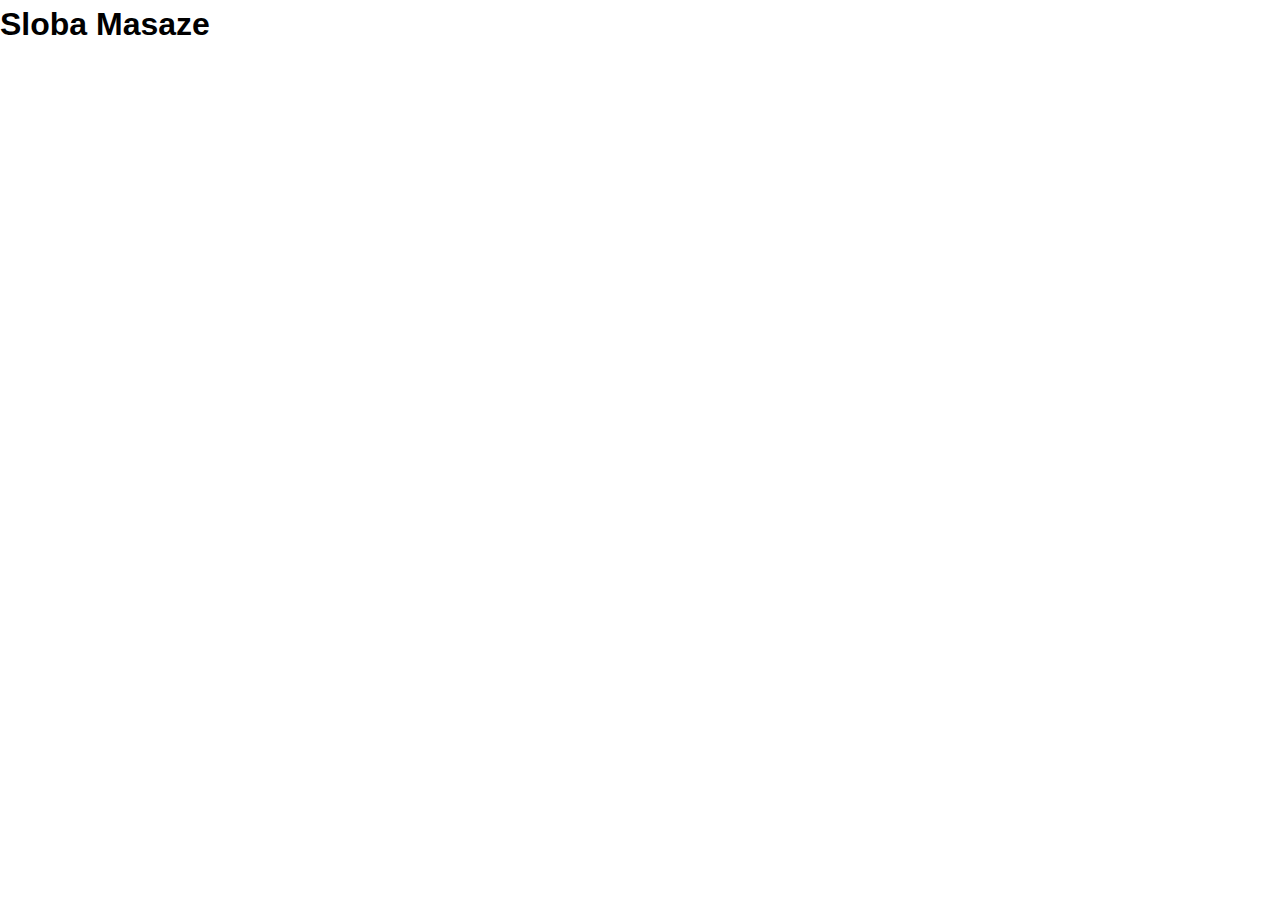
==== index.html @ 8c221df3 "First commit" ====
<!DOCTYPE html>
<html lang="en">
<head>
    <meta charset="UTF-8">
    <meta http-equiv="X-UA-Compatible" content="IE=edge">
    <meta name="viewport" content="width=device-width, initial-scale=1.0">
    <title>Sloba Masaze</title>
    <!-- CSS -->
    <link rel="stylesheet" href="style.css">
    <link href='https://unpkg.com/boxicons@2.1.4/css/boxicons.min.css' rel='stylesheet'>
</head>
<body>
    <h1>Sloba Masaze</h1>
</body>
</html>
---- style.css ----
/* Bootstrab Icons */
@import url("https://cdn.jsdelivr.net/npm/bootstrap-icons@1.11.2/font/bootstrap-icons.min.css");
/*
1. Use a more-intuitive box-sizing model.
*/
*, *::before, *::after {
  box-sizing: border-box;
  }
  /*
  2. Remove default margin
  */
  * {
    margin: 0;
    padding: 0;
    box-sizing: border-box;
    transition: .3s;
    font-family: sans-serif;
  }
  /*
    Typographic tweaks!
    3. Add accessible line-height
    4. Improve text rendering
  */
  body {
    line-height: 1.5;
    -webkit-font-smoothing: antialiased;
  }
  /*
  5. Improve media defaults
  */
  img, picture, video, canvas, svg {
    display: block;
    max-width: 100%;
  }
  /*
  6. Remove built-in form typography styles
  */
  input, button, textarea, select {
    font: inherit;
  }
  /*
  7. Avoid text overflows
  */
  p, h1, h2, h3, h4, h5, h6 {
    overflow-wrap: break-word;
  }
  /*
  8. Create a root stacking context
  */
  #root, #__next {
    isolation: isolate;
  }
  :root{
    --main: #33d9b2;
    --header: #2e2e2e;
    --text: #4e4e4e;
    --label: #6e6e6e;
    --border: #8f8f8f;
    --bg-light: #ddd;
    --space-big: 32px;
    --space-mid: 24px;
    --space-sm: 12px;
    --font-big: 16px;
    --font-mid: 14px;
    --font-sm: 12px;
}
  .attribution { 
    font-size: 16px; 
    text-align: center;
    padding: 24px;
    background: #2e2e2e;
    color: white;
   }
  .attribution a { 
    color: hsl(228, 45%, 44%);
   }
p{
  font-size: 16px;
}
/* Extra large devices (large desktops, 1200px and up) */
@media (width < 1200px) {}

/* Large devices (desktops, 992px and up) */
@media (width < 992px) {}

/* Medium devices (tablets, 768px and up) */
@media (width < 768px) {}

/* Small devices (landscape phones, 576px and up) */
@media (width < 576px) {}
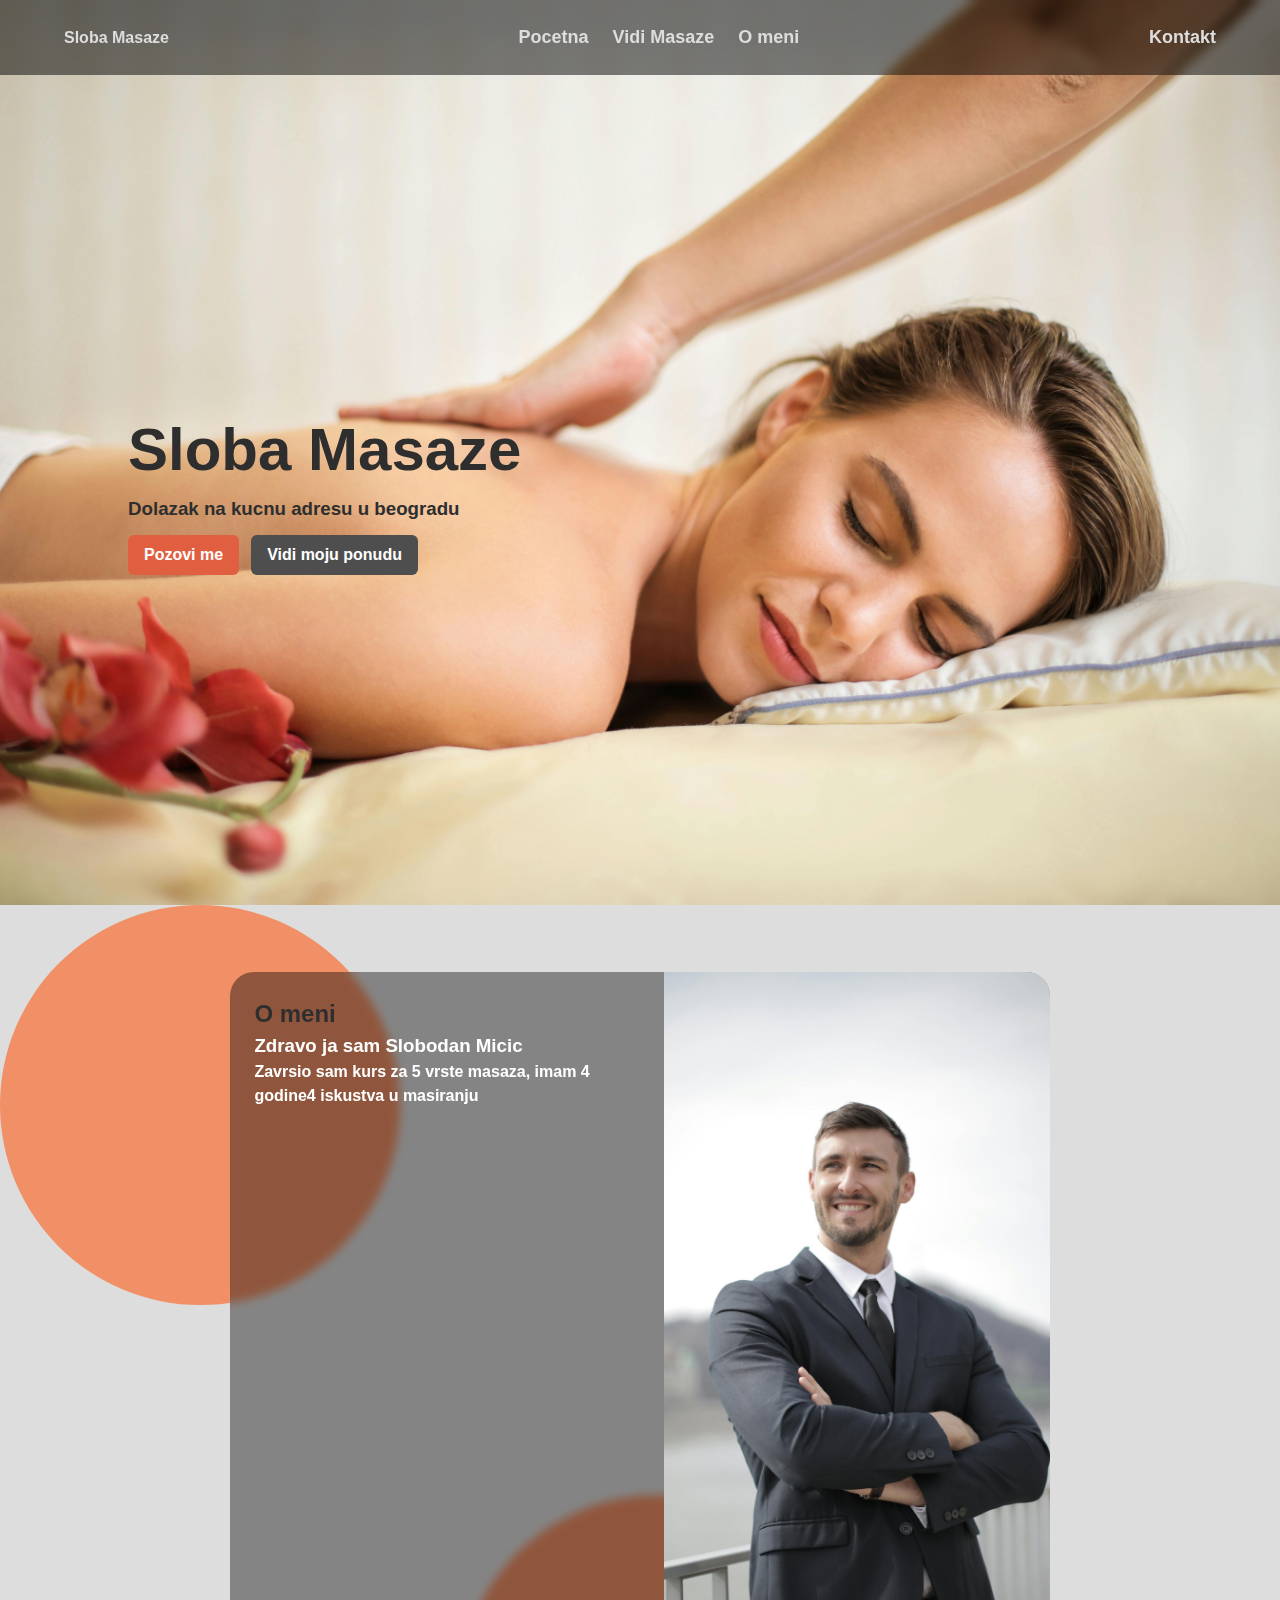
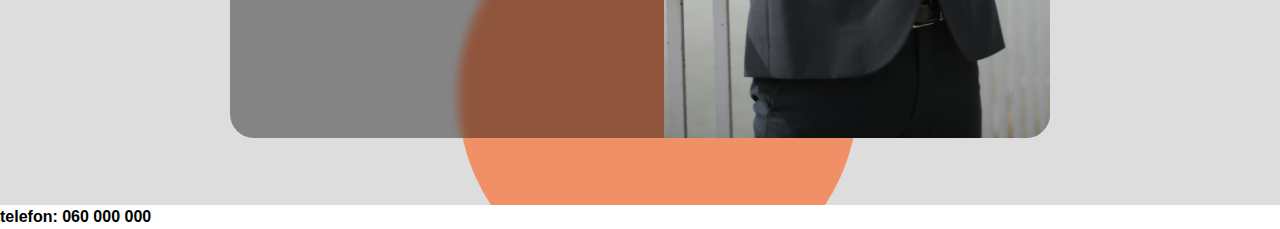
==== commit 8957da99: "m" ====
--- a/index.html
+++ b/index.html
@@ -7,9 +7,44 @@
     <title>Sloba Masaze</title>
     <!-- CSS -->
     <link rel="stylesheet" href="style.css">
-    <link href='https://unpkg.com/boxicons@2.1.4/css/boxicons.min.css' rel='stylesheet'>
-</head>
-<body>
-    <h1>Sloba Masaze</h1>
+    <link rel="stylesheet" href="https://cdnjs.cloudflare.com/ajax/libs/font-awesome/5.15.3/css/all.min.css">
+    <link rel="stylesheet" href="https://cdnjs.cloudflare.com/ajax/libs/font-awesome/6.6.0/css/all.min.css" integrity="sha512-Kc323vGBEqzTmouAECnVceyQqyqdsSiqLQISBL29aUW4U/M7pSPA/gEUZQqv1cwx4OnYxTxve5UMg5GT6L4JJg==" crossorigin="anonymous" referrerpolicy="no-referrer" /><b>
+    </head>
+        <header class="header">
+        <nav class="nav">
+            <div class="nav-left">Sloba Masaze</div>
+            <div class="nav-center">
+                <a href="index.html" class="link"><i class="fa-solid fa-house"></i> Pocetna</a>
+                <a href="masaze.html" class="link">Vidi Masaze</a>
+                <a href="#about" class="link">O meni</a>
+            </div>
+            <div class="nav-right">
+                <a href="#footer" class="link">Kontakt</a>
+            </div>
+        </nav>
+        <div class="hero">
+            <h1 class="heading">Sloba Masaze</h1>
+            <h3 class="sub-header">Dolazak na kucnu adresu u beogradu</h3>
+            <div class="hero-btn-cont">
+                <a href="#footer" class="btn btn-color">Pozovi me</a>
+                <a href="#footer" class="btn">Vidi moju ponudu</a>
+            </div>
+        </div>
+    </header>
+    <main class="main">
+        <section id="about" class="section about">
+            <div class="about-card">
+                <div class="about-card-left">
+                    <h2 class="sub-header">O meni</h2>
+                    <h3 class="label">Zdravo ja sam Slobodan Micic</h3>
+                    <p class="text">Zavrsio sam kurs za 5 vrste masaza, imam 4 godine4 iskustva u masiranju </p>
+                </div>
+                <div class="about-card-right"></div>
+            </div>
+        </section>
+    </main>
+    <footer id="footer" class="footer">
+        <p>telefon: 060 000 000</p>
+    </footer>
 </body>
 </html>--- a/style.css
+++ b/style.css
@@ -15,6 +15,7 @@
     box-sizing: border-box;
     transition: .3s;
     font-family: sans-serif;
+    scroll-behavior: smooth;
   }
   /*
     Typographic tweaks!
@@ -51,7 +52,9 @@
     isolation: isolate;
   }
   :root{
-    --main: #33d9b2;
+    --main: #e15f41;
+    --main: #e15f41;
+    --main-02: hsla(11, 73%, 57%, .2);
     --header: #2e2e2e;
     --text: #4e4e4e;
     --label: #6e6e6e;
@@ -77,14 +80,182 @@
 p{
   font-size: 16px;
 }
+.link{
+  text-decoration: none;
+  color: var(--bg-light);
+  font-size: var(--font-big);
+  font-size: 18px;
+}
+.btn{
+  border: none;
+  outline-color: transparent;
+  width: max-content;
+  background: var(--text);
+  padding: 8px 16px;
+  border-radius: 6px;
+  text-decoration: none;
+  color: #fff;
+}
+.btn-color{
+  background: #e15f41;
+}
+.header{
+  min-height: 100vh;
+  background-image: url(images/bg.jpg);
+  background-size: cover;
+  background-repeat: no-repeat;
+  background-position: center center;
+}
+.section{
+  min-height: 100vh;
+  padding: var(--space-mid) 10vw;
+}
+.nav{
+  display: flex;
+  align-items: center;
+  justify-content: space-between;
+  padding: var(--space-mid) 5vw;
+  background: hsla(0, 0%, 0%, 0.5);
+  backdrop-filter: blur(5px);
+  color: var(--bg-light) !important;
+}
+.nav-center{
+  display: flex;
+  gap: var(--space-mid);
+}
+.hero{
+  display: flex;
+  flex-direction: column;
+  justify-content: center;
+  min-height: calc(100vh - 70px);
+  padding: var(--space-mid) 10vw;
+}
+.heading{
+  font-size: 60px;
+  color: var(--header);
+}
+.sub-header{
+  color: var(--header);
+}
+.hero-btn-cont{
+  display: flex;
+  gap: var(--space-sm);
+  margin-top: 12px;
+}
+.about{
+  background: var(--bg-light);
+  display: grid;
+  place-items: center;
+  position: relative;
+  overflow: hidden;
+}
+.about::before{
+  content: '';
+  position: absolute;
+  width: 400px;
+  height: 400px;
+  border-radius: 50%;
+  background: #f19066;
+  top: 0;
+  left: 0;
+}
+.about::after{
+  content: '';
+  position: absolute;
+  width: 400px;
+  height: 400px;
+  border-radius: 50%;
+  background: #f19066;
+  bottom: -10%;
+  right: 33%;
+}
+.about-card{
+  background: hsla(0, 0%, 0%, 0.4);
+  backdrop-filter: blur(5px);
+  width: 80%;
+  height: 90%;
+  border-radius: 24px;
+  display: flex;
+  flex: 1;
+  overflow: hidden;
+  z-index: 10;
+  color: #fff;
+  /* border-top: 2px solid #ffffff9b;
+  border-left: 2px solid #ffffff9b; */
+}
+.about-card-left{
+  padding: var(--space-mid);
+  flex: 1;
+}
+.about-card-right{
+  flex: 1;
+  background-image: url(images/profile.jpg);
+  background-size: cover;
+  background-repeat: no-repeat;
+  background-position: center center;
+}
+.masaze-header{
+  min-height: 100vh;
+}
+.hero-masaze{
+  padding: var(--space-mid) 10vw;
+  background: var(--bg-light);
+  min-height: calc(100vh - 70px);
+}
+.masaze-cont{
+  display: grid;
+  grid-template-columns: repeat(3, 1fr);
+  gap: var(--space-mid);
+}
+.masaza-card{
+  background: #fff;
+  border-radius: 20px;
+  overflow: hidden;
+}
+.m-card-body{
+padding: var(--space-mid);
+
+}
 /* Extra large devices (large desktops, 1200px and up) */
 @media (width < 1200px) {}
 
 /* Large devices (desktops, 992px and up) */
-@media (width < 992px) {}
+@media (width < 992px) {
+  .link{
+    font-size: 16px;
+  }
+  .masaze-cont{
+    grid-template-columns: repeat(2, 1fr);
+  }
+}
 
 /* Medium devices (tablets, 768px and up) */
-@media (width < 768px) {}
+@media (width < 768px) {
+  .masaze-cont{
+    grid-template-columns: 1fr;
+  }
+  .about::before{
+    width: 300px;
+    height: 300px;
+    background: #f19066;
+    top: 20%;
+    left: 0;
+  }
+  .about::after{
+    width: 400px;
+    height: 400px;
+    background: #f19066;
+    bottom: -100%;
+    right: 100%;
+  }
+  .about-card{
+    flex-direction: column-reverse;
+  }
+  .about-card-right{
+    min-height: 60vh;
+    background-position: end center;
+  }
+}
 
 /* Small devices (landscape phones, 576px and up) */
 @media (width < 576px) {}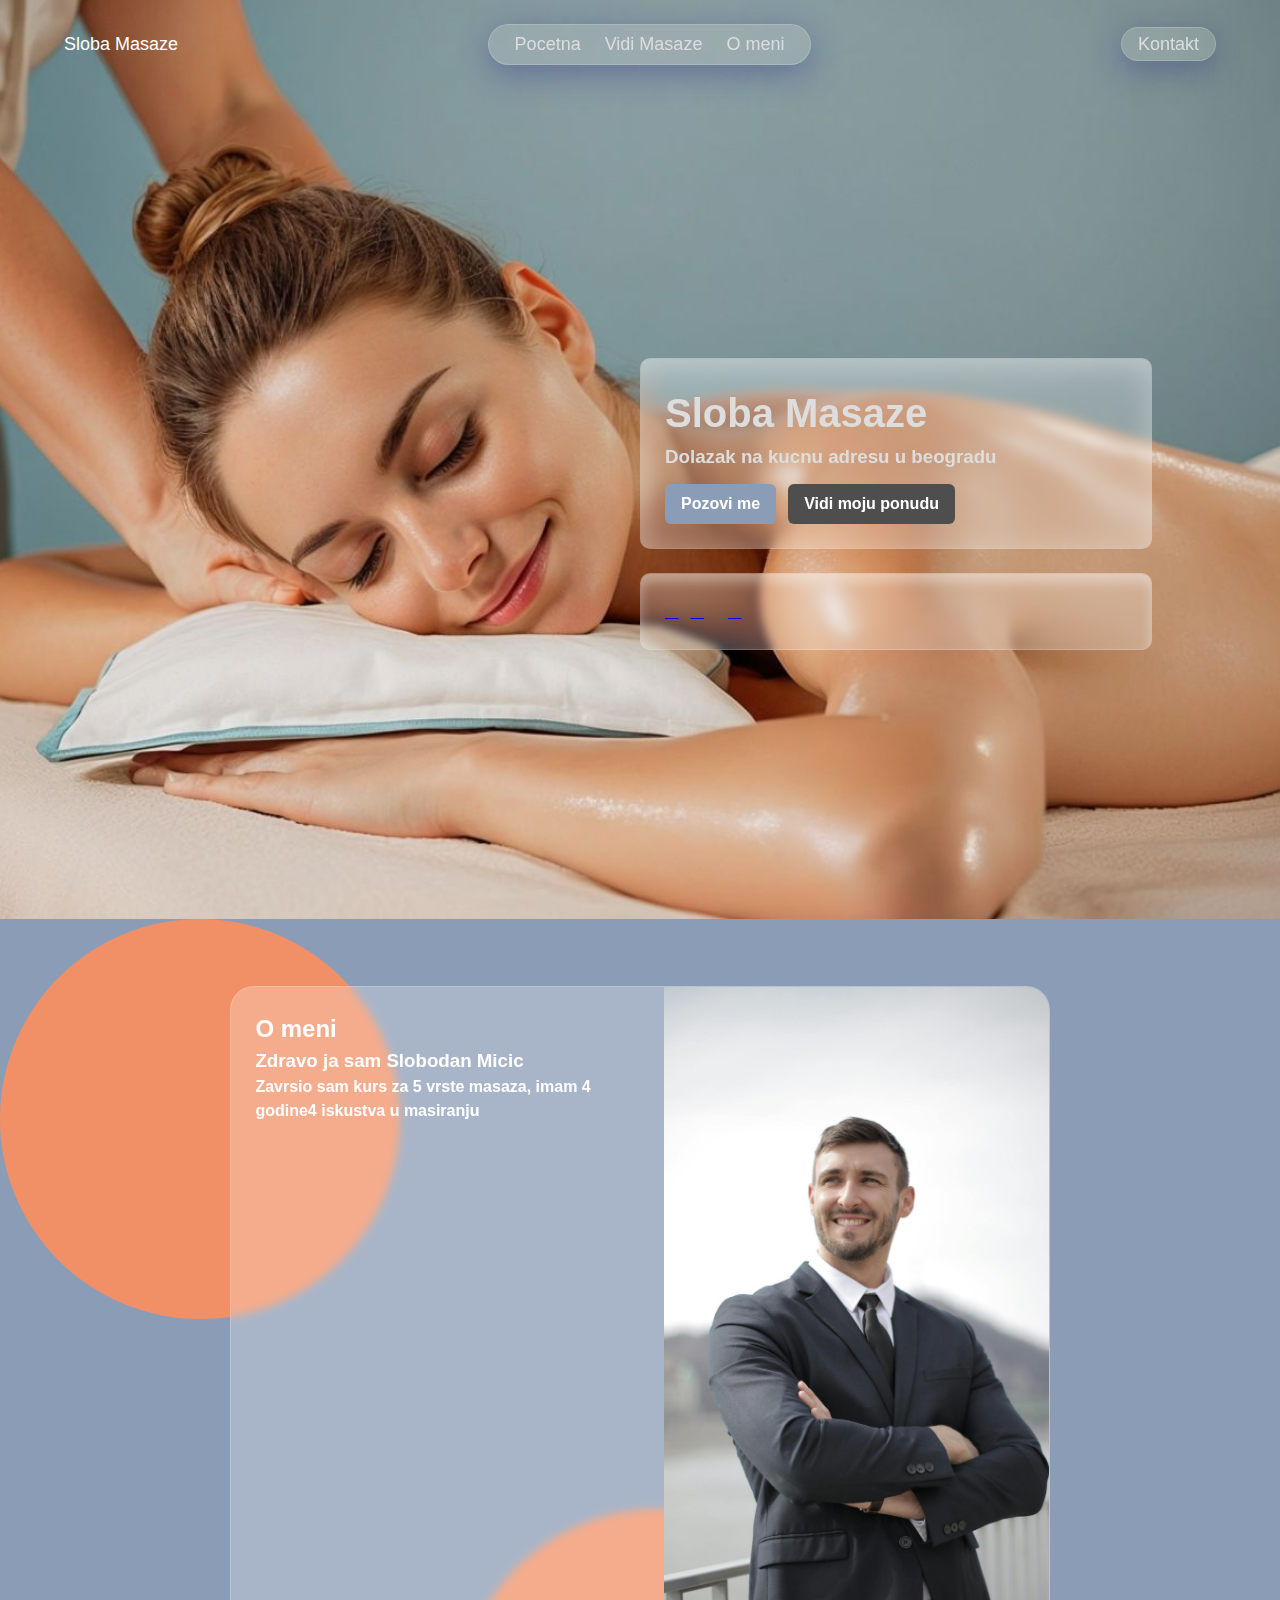
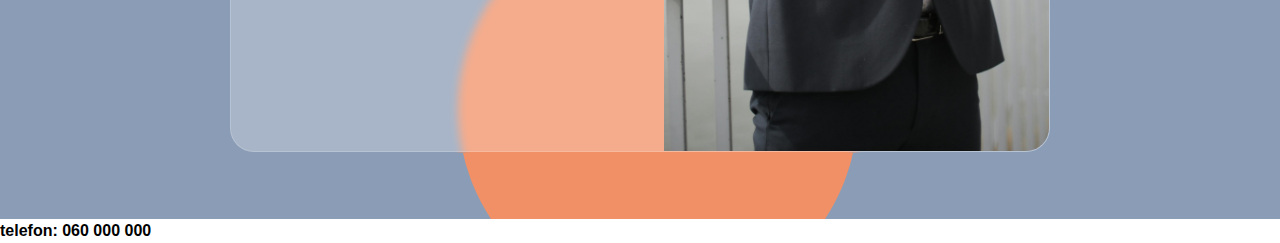
==== commit 4ef843a5: "Second commit" ====
--- a/index.html
+++ b/index.html
@@ -19,15 +19,24 @@
                 <a href="#about" class="link">O meni</a>
             </div>
             <div class="nav-right">
-                <a href="#footer" class="link">Kontakt</a>
+                <a href="#footer" class="link contact-link">Kontakt</a>
             </div>
         </nav>
         <div class="hero">
-            <h1 class="heading">Sloba Masaze</h1>
-            <h3 class="sub-header">Dolazak na kucnu adresu u beogradu</h3>
-            <div class="hero-btn-cont">
-                <a href="#footer" class="btn btn-color">Pozovi me</a>
-                <a href="#footer" class="btn">Vidi moju ponudu</a>
+            <div class="hero-cont">
+
+                <h1 class="heading">Sloba Masaze</h1>
+                <h3 class="sub-header">Dolazak na kucnu adresu u beogradu</h3>
+                <div class="hero-btn-cont">
+                    <a href="#footer" class="btn btn-color">Pozovi me</a>
+                    <a href="#footer" class="btn">Vidi moju ponudu</a>
+                </div>
+            </div>
+            <div class="social-cont">
+                <a href="#"><i class="fa-brands fa-facebook"></i></a>
+                <a href="#"><i class="fa-solid fa-envelope"></i></a>
+                <a href="#"><i class="fa-brands fa-square-instagram"></i></a>
+                <a href="#"><i class="fa-brands fa-linkedin"></i></a>
             </div>
         </div>
     </header>
--- a/style.css
+++ b/style.css
@@ -52,6 +52,12 @@
     isolation: isolate;
   }
   :root{
+    --main-2: #8b9db6;
+    --main-7: #b68b9d;
+    --main-3: #0f161a;
+    --main-4: #0f161a;
+    --main-5: #c2cbd5;
+    --main-6: #4d5770;
     --main: #e15f41;
     --main: #e15f41;
     --main-02: hsla(11, 73%, 57%, .2);
@@ -85,6 +91,7 @@
   color: var(--bg-light);
   font-size: var(--font-big);
   font-size: 18px;
+  font-weight: 400;
 }
 .btn{
   border: none;
@@ -97,11 +104,11 @@
   color: #fff;
 }
 .btn-color{
-  background: #e15f41;
+  background: var(--main-2);
 }
 .header{
   min-height: 100vh;
-  background-image: url(images/bg.jpg);
+  background-image: url(images/bg2.jpeg);
   background-size: cover;
   background-repeat: no-repeat;
   background-position: center center;
@@ -115,13 +122,34 @@
   align-items: center;
   justify-content: space-between;
   padding: var(--space-mid) 5vw;
-  background: hsla(0, 0%, 0%, 0.5);
+  /* background: hsla(0, 0%, 0%, 0.5);
   backdrop-filter: blur(5px);
-  color: var(--bg-light) !important;
+  color: var(--bg-light) !important; */
+}
+.nav-left{
+  color: #fff;
+  font-size: 18px;
+  font-weight: 400;
 }
 .nav-center{
   display: flex;
   gap: var(--space-mid);
+  background: rgba( 255, 255, 255, 0.15 );
+  box-shadow: 0 8px 32px 0 rgba( 31, 38, 135, 0.37 );
+  backdrop-filter: blur( 4px );
+  -webkit-backdrop-filter: blur( 4px );
+  padding: 6px 26px;
+  border-radius: 50px;
+  border: 1px solid rgba( 255, 255, 255, 0.18 );
+}
+.contact-link{
+  background: rgba( 255, 255, 255, 0.15 );
+box-shadow: 0 8px 32px 0 rgba( 31, 38, 135, 0.37 );
+backdrop-filter: blur( 4px );
+-webkit-backdrop-filter: blur( 4px );
+padding: 6px 16px;
+border-radius: 50px;
+border: 1px solid rgba( 255, 255, 255, 0.18 );
 }
 .hero{
   display: flex;
@@ -129,13 +157,43 @@
   justify-content: center;
   min-height: calc(100vh - 70px);
   padding: var(--space-mid) 10vw;
+  align-items: end;
+}
+.hero-cont{
+  background: rgba( 255, 255, 255, 0.25 );
+box-shadow: inset 0 8px 32px 0 rgba(255, 255, 255, 0.37);
+backdrop-filter: blur( 4px );
+-webkit-backdrop-filter: blur( 4px );
+border-radius: 10px;
+border: 1px solid rgba( 255, 255, 255, 0.18 );
+width: 50%;
+padding: var(--space-mid);
+color: var(--bg-light);
+margin-bottom: var(--space-mid);
+}
+.social-cont{
+  box-shadow: inset 0 8px 12px 0 rgba(255, 255, 255, 0.37);
+  padding: var(--space-mid);
+  background: rgba( 255, 255, 255, 0.25 );
+  /* box-shadow: 0 8px 32px 0 rgba( 31, 38, 135, 0.37 ); */
+  backdrop-filter: blur( 4px );
+  -webkit-backdrop-filter: blur( 4px );
+  border-radius: 10px;
+  border: 1px solid rgba( 255, 255, 255, 0.18 );
+  width: 50%;
+  display: flex;
+  gap: var(--space-sm);
+}
+.social-cont i{
+  color: var(--bg-light);
+  font-size: 18px;
 }
 .heading{
-  font-size: 60px;
-  color: var(--header);
+  font-size: 40px;
+  /* color: var(--header); */
 }
 .sub-header{
-  color: var(--header);
+  /* color: var(--header); */
 }
 .hero-btn-cont{
   display: flex;
@@ -143,7 +201,7 @@
   margin-top: 12px;
 }
 .about{
-  background: var(--bg-light);
+  background: var(--main-2);
   display: grid;
   place-items: center;
   position: relative;
@@ -172,6 +230,12 @@
 .about-card{
   background: hsla(0, 0%, 0%, 0.4);
   backdrop-filter: blur(5px);
+  background: rgba( 255, 255, 255, 0.25 );
+  /* box-shadow: 0 8px 32px 0 rgba( 31, 38, 135, 0.37 ); */
+  backdrop-filter: blur( 4px );
+  -webkit-backdrop-filter: blur( 4px );
+  border-radius: 10px;
+  border: 1px solid rgba( 255, 255, 255, 0.18 );
   width: 80%;
   height: 90%;
   border-radius: 24px;
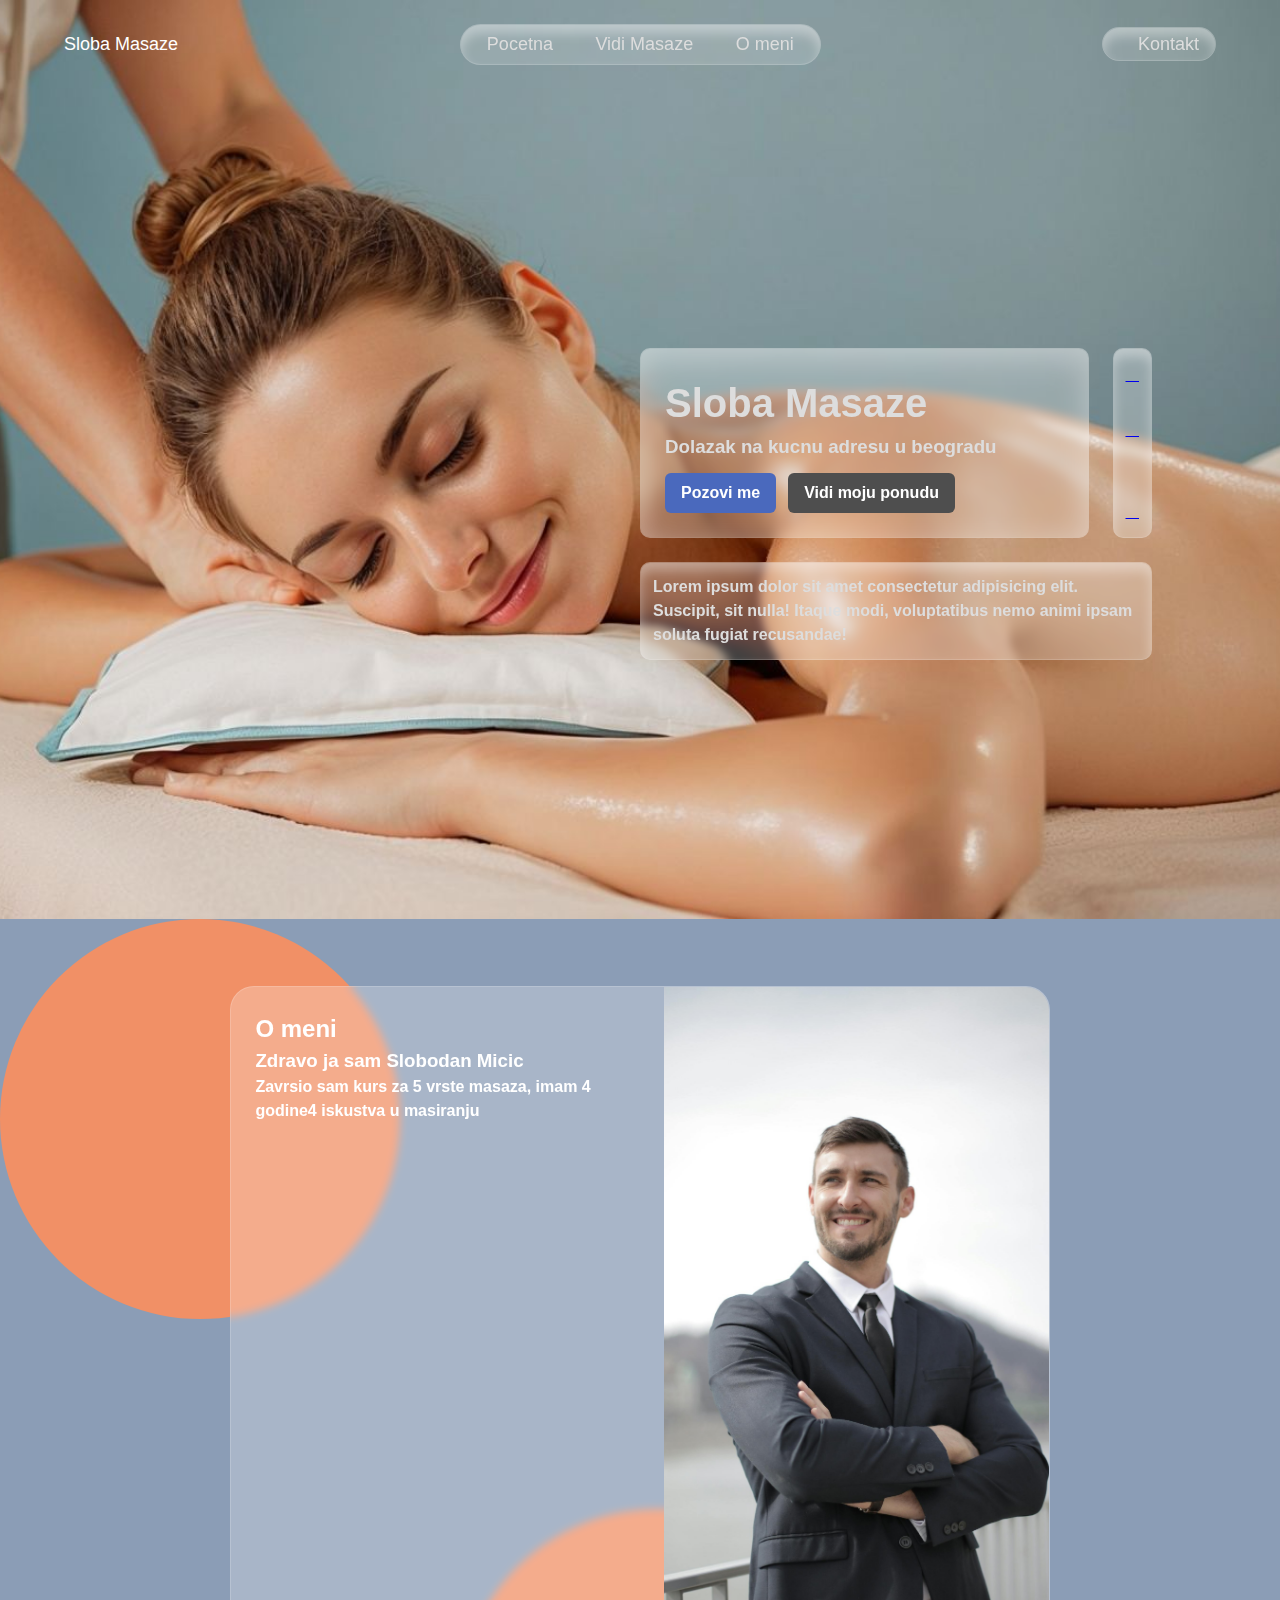
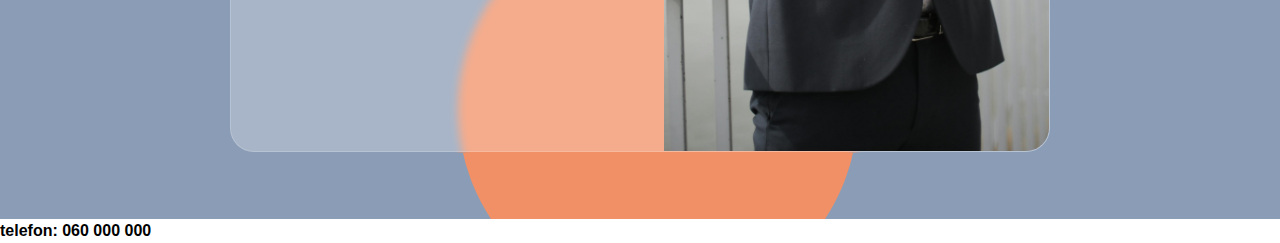
==== commit 522a2c98: "m" ====
--- a/index.html
+++ b/index.html
@@ -15,28 +15,35 @@
             <div class="nav-left">Sloba Masaze</div>
             <div class="nav-center">
                 <a href="index.html" class="link"><i class="fa-solid fa-house"></i> Pocetna</a>
-                <a href="masaze.html" class="link">Vidi Masaze</a>
-                <a href="#about" class="link">O meni</a>
+                <a href="masaze.html" class="link"><i class="fa-solid fa-list"></i> Vidi Masaze</a>
+                <a href="#about" class="link"><i class="fa-solid fa-address-card"></i> O meni</a>
             </div>
             <div class="nav-right">
-                <a href="#footer" class="link contact-link">Kontakt</a>
+                <a href="#footer" class="link contact-link"><i class="fa-solid fa-address-book"></i> Kontakt</a>
             </div>
         </nav>
         <div class="hero">
             <div class="hero-cont">
+                <div class="hero-flex">
+                    <div class="main-item">
 
-                <h1 class="heading">Sloba Masaze</h1>
-                <h3 class="sub-header">Dolazak na kucnu adresu u beogradu</h3>
-                <div class="hero-btn-cont">
-                    <a href="#footer" class="btn btn-color">Pozovi me</a>
-                    <a href="#footer" class="btn">Vidi moju ponudu</a>
+                        <h1 class="heading">Sloba Masaze</h1>
+                        <h3 class="sub-header">Dolazak na kucnu adresu u beogradu</h3>
+                        <div class="hero-btn-cont">
+                            <a href="#footer" class="btn btn-color">Pozovi me</a>
+                            <a href="#footer" class="btn">Vidi moju ponudu</a>
+                        </div>
+                    </div>
+                    <div class="social-cont">
+                        <a href="#"><i class="fa-brands fa-facebook"></i></a>
+                        <a href="#"><i class="fa-solid fa-envelope"></i></a>
+                        <a href="#"><i class="fa-brands fa-square-instagram"></i></a>
+                        <a href="#"><i class="fa-brands fa-linkedin"></i></a>
+                    </div>
                 </div>
-            </div>
-            <div class="social-cont">
-                <a href="#"><i class="fa-brands fa-facebook"></i></a>
-                <a href="#"><i class="fa-solid fa-envelope"></i></a>
-                <a href="#"><i class="fa-brands fa-square-instagram"></i></a>
-                <a href="#"><i class="fa-brands fa-linkedin"></i></a>
+                <div class="hero-about">
+                    <p class="phar">Lorem ipsum dolor sit amet consectetur adipisicing elit. Suscipit, sit nulla! Itaque modi, voluptatibus nemo animi ipsam soluta fugiat recusandae!</p>
+                </div>
             </div>
         </div>
     </header>
--- a/style.css
+++ b/style.css
@@ -58,6 +58,7 @@
     --main-4: #0f161a;
     --main-5: #c2cbd5;
     --main-6: #4d5770;
+    --main-8: #4a69bd;
     --main: #e15f41;
     --main: #e15f41;
     --main-02: hsla(11, 73%, 57%, .2);
@@ -104,7 +105,7 @@
   color: #fff;
 }
 .btn-color{
-  background: var(--main-2);
+  background: var(--main-8);
 }
 .header{
   min-height: 100vh;
@@ -112,6 +113,7 @@
   background-size: cover;
   background-repeat: no-repeat;
   background-position: center center;
+  /* filter: brightness(.2); */
 }
 .section{
   min-height: 100vh;
@@ -135,7 +137,7 @@
   display: flex;
   gap: var(--space-mid);
   background: rgba( 255, 255, 255, 0.15 );
-  box-shadow: 0 8px 32px 0 rgba( 31, 38, 135, 0.37 );
+  box-shadow: inset 0 8px 12px 0 rgba(255, 255, 255, 0.37);
   backdrop-filter: blur( 4px );
   -webkit-backdrop-filter: blur( 4px );
   padding: 6px 26px;
@@ -144,7 +146,8 @@
 }
 .contact-link{
   background: rgba( 255, 255, 255, 0.15 );
-box-shadow: 0 8px 32px 0 rgba( 31, 38, 135, 0.37 );
+  box-shadow: inset 0 8px 12px 0 rgba(255, 255, 255, 0.37);
+/* box-shadow: 0 8px 32px 0 rgba( 31, 38, 135, 0.37 ); */
 backdrop-filter: blur( 4px );
 -webkit-backdrop-filter: blur( 4px );
 padding: 6px 16px;
@@ -160,33 +163,47 @@
   align-items: end;
 }
 .hero-cont{
+  width: 50%;
+}
+.hero-flex{
+  display: flex;
+  align-items: stretch;
+  gap: var(--space-mid);
+  margin-bottom: var(--space-mid);
+}
+.main-item{
   background: rgba( 255, 255, 255, 0.25 );
-box-shadow: inset 0 8px 32px 0 rgba(255, 255, 255, 0.37);
-backdrop-filter: blur( 4px );
--webkit-backdrop-filter: blur( 4px );
-border-radius: 10px;
-border: 1px solid rgba( 255, 255, 255, 0.18 );
-width: 50%;
-padding: var(--space-mid);
-color: var(--bg-light);
-margin-bottom: var(--space-mid);
+  box-shadow: inset 0 8px 32px 0 rgba(255, 255, 255, 0.37);
+  backdrop-filter: blur( 4px );
+  -webkit-backdrop-filter: blur( 4px );
+  border-radius: 10px;
+  border: 1px solid rgba( 255, 255, 255, 0.18 );
+  padding: var(--space-mid);
+  color: var(--bg-light);
+  /* margin-bottom: var(--space-mid); */
+  flex-grow: 1;
 }
 .social-cont{
   box-shadow: inset 0 8px 12px 0 rgba(255, 255, 255, 0.37);
-  padding: var(--space-mid);
+  padding: var(--space-sm);
   background: rgba( 255, 255, 255, 0.25 );
   /* box-shadow: 0 8px 32px 0 rgba( 31, 38, 135, 0.37 ); */
   backdrop-filter: blur( 4px );
   -webkit-backdrop-filter: blur( 4px );
   border-radius: 10px;
   border: 1px solid rgba( 255, 255, 255, 0.18 );
-  width: 50%;
-  display: flex;
+  /* width: 50%; */
+  display: flex;
+  flex-direction: column;
+  justify-content: space-between;
+  /* width: max-content; */
   gap: var(--space-sm);
+  flex-shrink: 0;
 }
 .social-cont i{
   color: var(--bg-light);
   font-size: 18px;
+  /* display: block; */
 }
 .heading{
   font-size: 40px;
@@ -199,6 +216,17 @@
   display: flex;
   gap: var(--space-sm);
   margin-top: 12px;
+}
+.hero-about{
+  box-shadow: inset 0 8px 12px 0 rgba(255, 255, 255, 0.37);
+  padding: var(--space-sm);
+  background: rgba( 255, 255, 255, 0.25 );
+  /* box-shadow: 0 8px 32px 0 rgba( 31, 38, 135, 0.37 ); */
+  backdrop-filter: blur( 4px );
+  -webkit-backdrop-filter: blur( 4px );
+  border-radius: 10px;
+  border: 1px solid rgba( 255, 255, 255, 0.18 );
+  color: var(--bg-light);
 }
 .about{
   background: var(--main-2);
@@ -260,10 +288,10 @@
 }
 .masaze-header{
   min-height: 100vh;
+  background: var(--main-6);
 }
 .hero-masaze{
   padding: var(--space-mid) 10vw;
-  background: var(--bg-light);
   min-height: calc(100vh - 70px);
 }
 .masaze-cont{
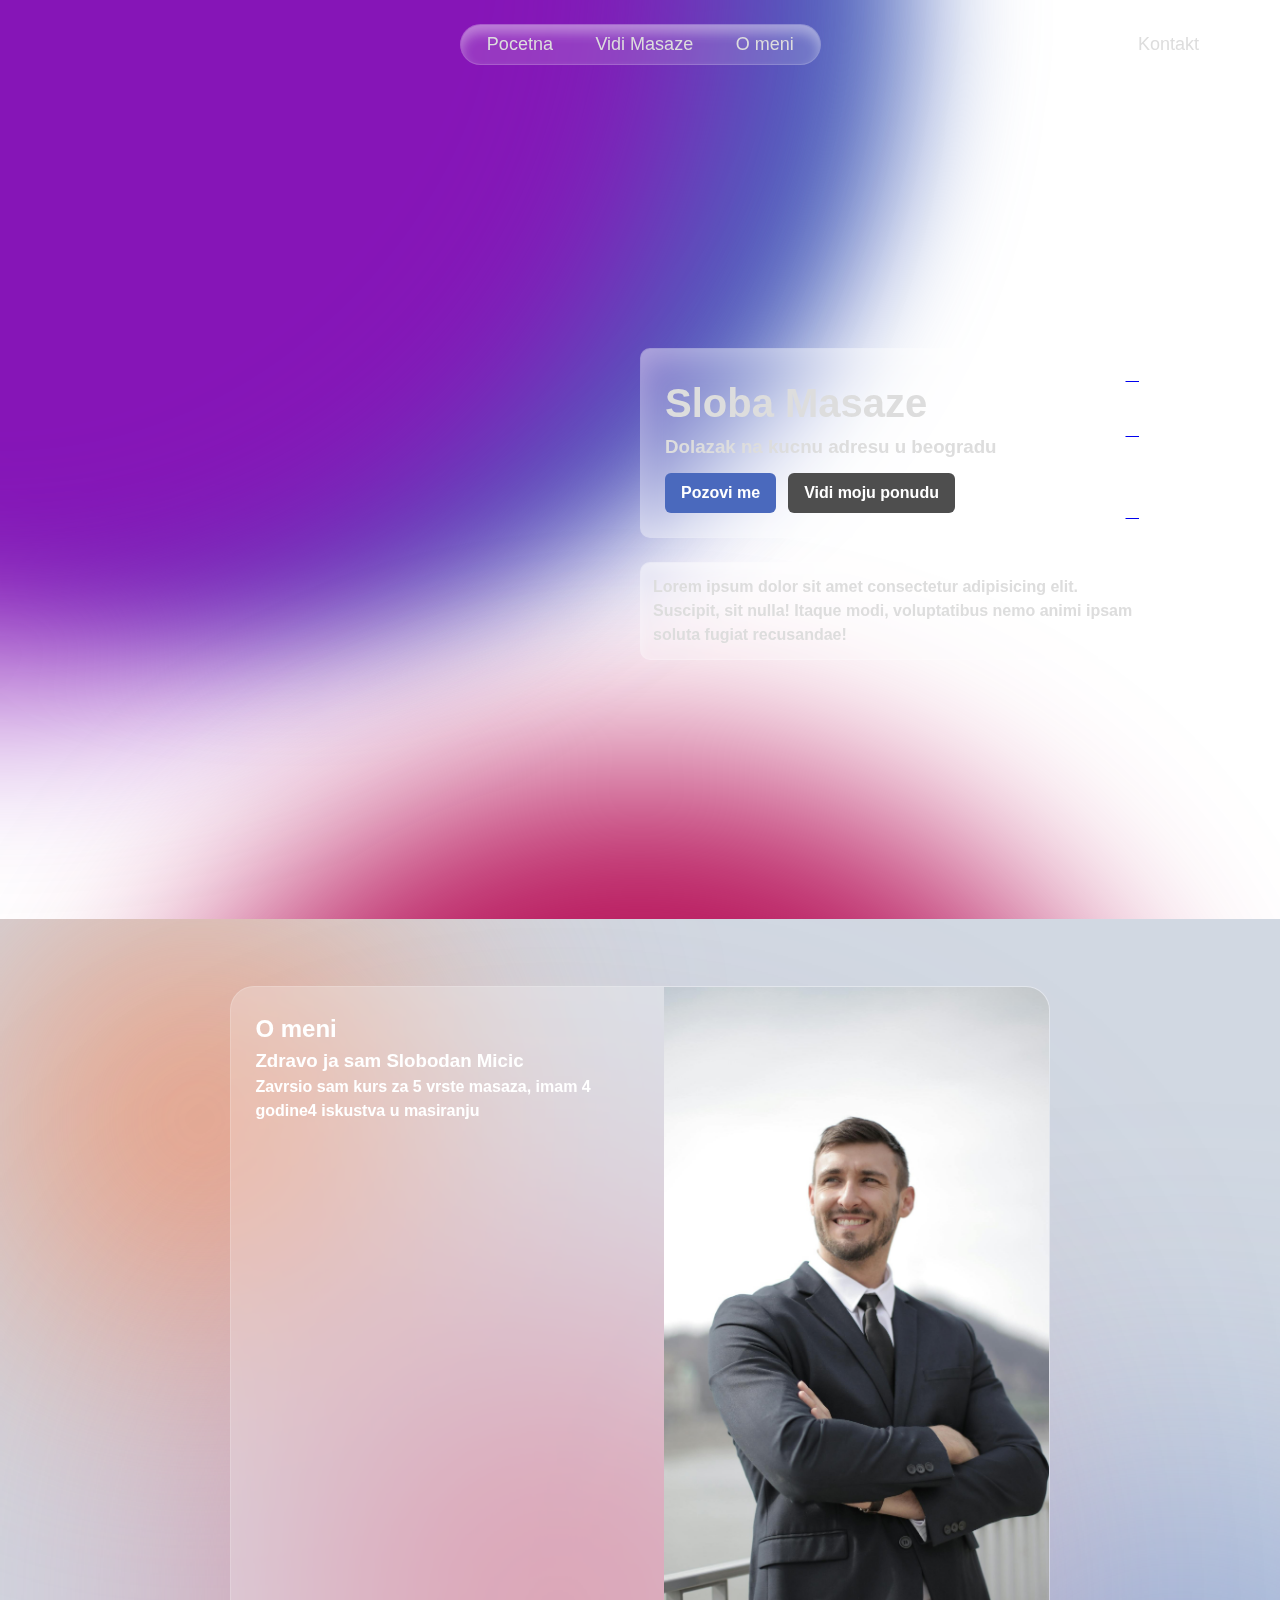
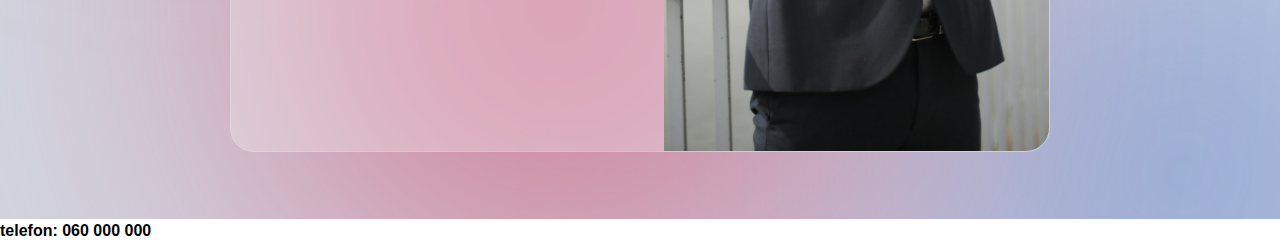
==== commit 482bcb47: "m" ====
--- a/index.html
+++ b/index.html
@@ -11,6 +11,9 @@
     <link rel="stylesheet" href="https://cdnjs.cloudflare.com/ajax/libs/font-awesome/6.6.0/css/all.min.css" integrity="sha512-Kc323vGBEqzTmouAECnVceyQqyqdsSiqLQISBL29aUW4U/M7pSPA/gEUZQqv1cwx4OnYxTxve5UMg5GT6L4JJg==" crossorigin="anonymous" referrerpolicy="no-referrer" /><b>
     </head>
         <header class="header">
+            <div class="h-bubble h-bubble-1"></div>
+            <div class="h-bubble h-bubble-2"></div>
+            <div class="h-bubble h-bubble-3"></div>
         <nav class="nav">
             <div class="nav-left">Sloba Masaze</div>
             <div class="nav-center">
@@ -49,6 +52,7 @@
     </header>
     <main class="main">
         <section id="about" class="section about">
+            <div class="bubble-1"></div>
             <div class="about-card">
                 <div class="about-card-left">
                     <h2 class="sub-header">O meni</h2>
--- a/style.css
+++ b/style.css
@@ -53,6 +53,7 @@
   }
   :root{
     --main-2: #8b9db6;
+    --main-2: hsla(215, 23%, 63%, .4);
     --main-7: #b68b9d;
     --main-3: #0f161a;
     --main-4: #0f161a;
@@ -109,11 +110,93 @@
 }
 .header{
   min-height: 100vh;
-  background-image: url(images/bg2.jpeg);
+  /* background-image: url(images/bg2.jpeg);
   background-size: cover;
   background-repeat: no-repeat;
-  background-position: center center;
+  background-position: center center; */
+  position: relative;
   /* filter: brightness(.2); */
+  overflow: hidden;
+}
+.h-bubble-1{
+  position: absolute;
+  top: 0;
+  right: -20%;
+  transform: translate(-50%, -50%);
+  width: 1250px;
+  height: 1250px;
+  border-radius: 50%;
+  background: var(--main-8);
+  animation: bubble1 10s infinite;
+  filter: blur(60px);
+}
+@keyframes bubble1 {
+  0% {
+    transform: scale(1);
+    opacity: 1;
+  }
+  50% {
+    transform: scale(1.2);
+    opacity: 0.5;
+  }
+  100% {
+    transform: scale(1);
+    opacity: 1;
+  }
+  
+}
+.h-bubble-2{
+  position: absolute;
+  top: -5%;
+  left: 0;
+  transform: translate(-50%, -50%);
+  width: 1450px;
+  height: 1450px;
+  border-radius: 50%;
+  background: #8615b7;
+  animation: bubble2 10s infinite;
+  filter: blur(100px);
+}
+@keyframes bubble2 {
+  0% {
+    /* top: -5%; */
+    opacity: 1;
+  }
+  50% {
+    top: 30%;
+    opacity: 0.8;
+  }
+  100% {
+    /* top: -5%; */
+    opacity: 1;
+  }
+  
+}
+.h-bubble-3{
+  position: absolute;
+  top: 140%;
+  left: 50%;
+  transform: translate(-50%, -50%);
+  width: 1050px;
+  height: 1050px;
+  border-radius: 50%;
+  background: #b7155b;
+  animation: bubble3 10s infinite;
+  filter: blur(100px);
+}
+@keyframes bubble3 {
+  0% {
+    opacity: 1;
+  }
+  50% {
+    left: 30%;
+    opacity: 0.8;
+  }
+  100% {
+    left: 50%;
+    opacity: 1;
+  }
+  
 }
 .section{
   min-height: 100vh;
@@ -244,16 +327,76 @@
   background: #f19066;
   top: 0;
   left: 0;
+  filter: blur(150px);
+  animation: about-before 20s infinite ease-in-out;
+}
+@keyframes about-before {
+  0%{
+    top: 0;
+    left: 0;
+  }
+  50%{
+    top: 10%;
+    left: 60%;
+  }
+  100%{
+    top: 0;
+    left: 0;
+  }
 }
 .about::after{
   content: '';
   position: absolute;
-  width: 400px;
-  height: 400px;
-  border-radius: 50%;
-  background: #f19066;
+  width: 600px;
+  height: 600px;
+  border-radius: 50%;
+  background: #cf6a87;
   bottom: -10%;
   right: 33%;
+  filter: blur(200px);
+  animation: about-after 20s infinite ease-in-out;
+}
+@keyframes about-after {
+  0%{
+    bottom: -10%;
+    right: 33%;
+  }
+  50%{
+    bottom: -10%;
+    right: 73%;
+  }
+  100%{
+    bottom: 10%;
+    right: 33%;
+  }
+}
+.bubble-1{
+  position: absolute;
+  width: 450px;
+  height: 450px;
+  border-radius: 50%;
+  background: #6a89cc;
+  /* z-index: 100; */
+  right: -10%;
+  bottom: -20%;
+  filter: blur(200px);
+  animation: bubble-1 10s infinite ease-in-out;
+}
+@keyframes bubble-1 {
+  0%{
+    bottom: -20%;
+    right: -10%;
+    /* right: -10%; */
+  }
+  50%{
+    bottom: 80%;
+    right: -10%;
+  }
+  100%{
+    bottom: -20%;
+    right: -10%;
+    /* right: -10%; */
+  }
 }
 .about-card{
   background: hsla(0, 0%, 0%, 0.4);
